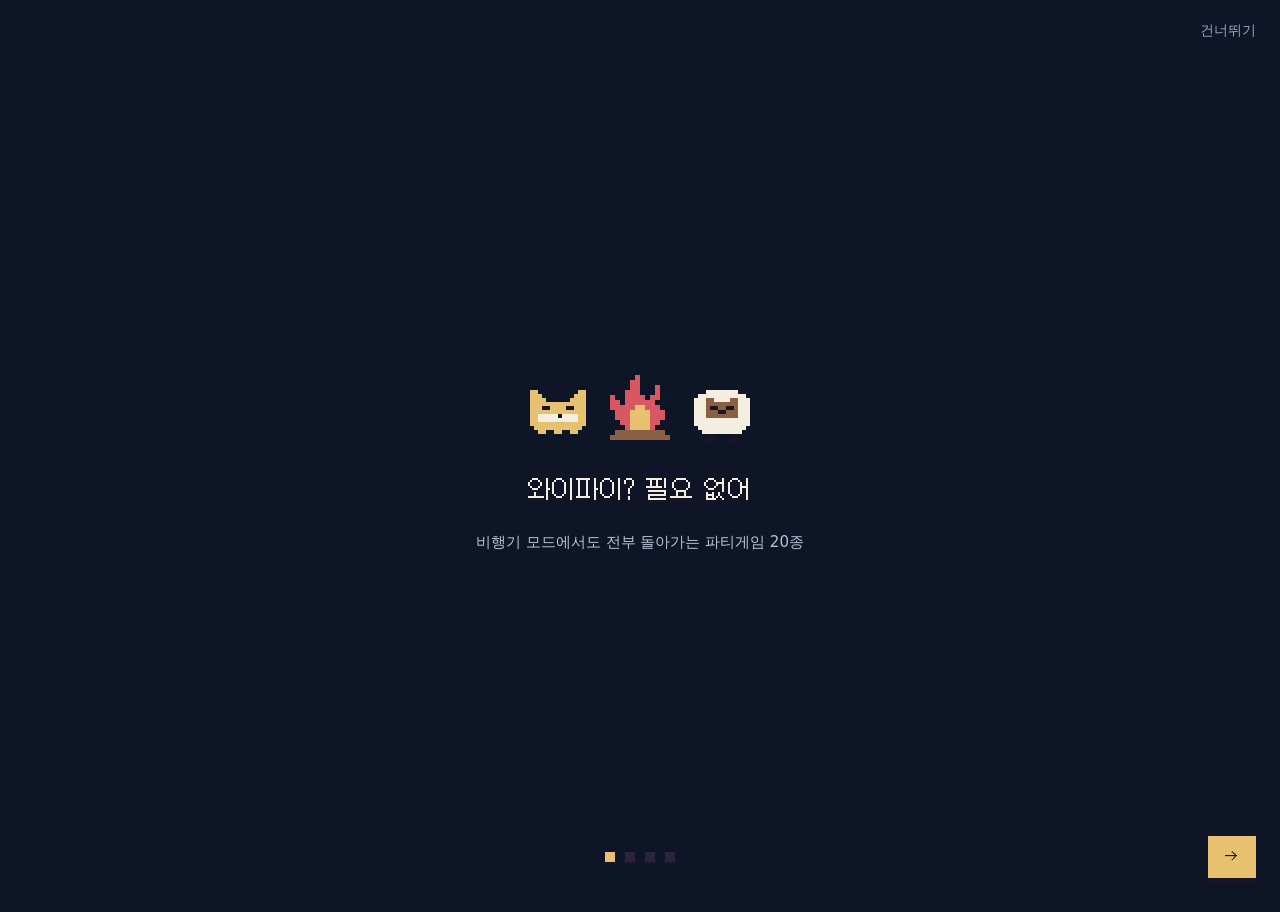
==== index.html @ 65b3dc7d "게임 완전 분리: 23종 마크업·전용CSS·리셋을 각 games/*.js로 이전 → index 213→49KB 병렬 개발 시 게임끼리 index.html 충돌하던 문제 근절. 이제" ====
<!DOCTYPE html>
<html lang="ko">
<head>
<meta charset="UTF-8">
<meta name="viewport" content="width=device-width, initial-scale=1.0, user-scalable=no">
<title>초원의 밤 — 몽골 파티게임</title>
<meta name="description" content="인터넷 없는 밤, 게임은 여기 다 있어. 폰 1대로 즐기는 오프라인 파티게임.">
<meta name="theme-color" content="#0E1526">
<meta property="og:title" content="초원의 밤 — 인터넷 없이 하는 파티게임">
<meta property="og:description" content="폰 1대로 즐기는 몽골 감성 도트 파티게임. 설치하면 비행기 모드에서도 OK">
<meta property="og:locale" content="ko_KR">
<meta property="og:image" content="https://noino0819.github.io/mongol_night/og/og-1200x630.png">
<meta property="og:url" content="https://noino0819.github.io/mongol_night/">
<meta name="twitter:card" content="summary_large_image">
<link rel="manifest" href="manifest.webmanifest">
<link rel="icon" type="image/png" sizes="32x32" href="icons/favicon-32.png">
<link rel="icon" type="image/png" sizes="16x16" href="icons/favicon-16.png">
<link rel="icon" type="image/png" sizes="192x192" href="icons/icon-192.png">
<link rel="apple-touch-icon" href="icons/apple-touch-icon.png">
<meta name="apple-mobile-web-app-capable" content="yes">
<meta name="mobile-web-app-capable" content="yes">
<meta name="apple-mobile-web-app-status-bar-style" content="black-translucent">
<meta name="apple-mobile-web-app-title" content="초원의밤">
<link rel="stylesheet" href="assets/font.css">
<style>
  :root{
    --night:#0E1526;
    --night2:#161F38;
    --card:#1C2743;
    --line:#2B3760;
    --milk:#F4EEE0;
    --dim:#98A3C2;
    --fire:#FFAD52;
    --ember:#FF7A45;
    --steppe:#8FBF9F;
    --danger:#FF6B6B;
  }
  *{margin:0;padding:0;box-sizing:border-box;-webkit-tap-highlight-color:transparent}
  /* 스크롤바 숨김 (스크롤 동작은 유지) */
  *{scrollbar-width:none;-ms-overflow-style:none}
  *::-webkit-scrollbar{display:none;width:0;height:0}
  html,body{height:100%}
  body{
    background:var(--night);
    color:var(--milk);
    font-family:"Apple SD Gothic Neo","Noto Sans KR","Malgun Gothic",system-ui,sans-serif;
    -webkit-user-select:none;user-select:none;
    overscroll-behavior:none;
  }
  .app{max-width:430px;margin:0 auto;min-height:100dvh;display:flex;flex-direction:column;position:relative}

  /* ---------- 밤하늘 헤더 ---------- */
  .sky{
    position:relative;height:190px;overflow:hidden;flex-shrink:0;
    background:linear-gradient(180deg,#0A0F1F 0%,#101A36 55%,#1B2547 100%);
  }
  .sky .star{position:absolute;border-radius:50%;background:var(--milk);animation:twinkle 3s ease-in-out infinite}
  @keyframes twinkle{0%,100%{opacity:.25}50%{opacity:1}}
  @media (prefers-reduced-motion:reduce){.sky .star{animation:none;opacity:.7}}
  .horizon{position:absolute;bottom:0;left:0;width:100%;height:64px}
  .sky-title{
    position:absolute;left:0;right:0;top:44px;text-align:center;z-index:2;
  }
  .sky-title .eyebrow{font-size:11px;letter-spacing:.35em;color:var(--fire);font-weight:700}
  .sky-title h1{font-size:30px;font-weight:800;letter-spacing:-.02em;margin-top:6px;text-shadow:0 2px 14px rgba(0,0,0,.5)}
  .sky-title p{font-size:12px;color:var(--dim);margin-top:6px}

  .screen{display:none;flex-direction:column;flex:1;padding:20px 18px 40px;animation:fadein .25s ease}
  .screen.on{display:flex}
  @keyframes fadein{from{opacity:0;transform:translateY(6px)}to{opacity:1;transform:none}}
  @media (prefers-reduced-motion:reduce){.screen{animation:none}}

  /* ---------- 홈 ---------- */
  .roster-box{background:var(--night2);border:1px solid var(--line);border-radius:16px;padding:14px;margin-bottom:18px}
  .roster-box label{font-size:12px;color:var(--dim);font-weight:700;letter-spacing:.08em}
  .roster-row{display:flex;gap:8px;margin-top:10px}
  .roster-row input{
    flex:1;background:var(--night);border:1px solid var(--line);border-radius:10px;
    color:var(--milk);padding:11px 12px;font-size:15px;outline:none;
  }
  .roster-row input:focus{border-color:var(--fire)}
  .chips{display:flex;flex-wrap:wrap;gap:8px;margin-top:12px}
  .chip{
    background:var(--card);border:1px solid var(--line);border-radius:999px;
    padding:7px 13px;font-size:14px;display:flex;align-items:center;gap:7px;font-weight:600;
  }
  .chip b{color:var(--danger);font-weight:800;font-size:13px}
  .chips .empty{font-size:13px;color:var(--dim);padding:4px 2px}

  .game-list{display:flex;flex-direction:column;gap:12px}
  .game-card{
    display:flex;align-items:center;gap:14px;text-align:left;
    background:var(--card);border:1px solid var(--line);border-radius:18px;
    padding:16px;color:var(--milk);font-family:inherit;cursor:pointer;
    transition:transform .1s ease;
  }
  .game-card:active{transform:scale(.98)}
  .game-card .icon{font-size:28px;width:44px;text-align:center;flex-shrink:0}
  .game-card .txt b{display:block;font-size:17px;font-weight:800}
  .game-card .txt span{display:block;font-size:12.5px;color:var(--dim);margin-top:3px;line-height:1.45}
  .game-card .need{margin-left:auto;font-size:11px;color:var(--fire);white-space:nowrap;font-weight:700}

  /* ---------- 공통 UI ---------- */
  .topbar{display:flex;align-items:center;gap:10px;margin-bottom:16px}
  .back{
    background:var(--night2);border:1px solid var(--line);border-radius:12px;
    color:var(--milk);font-size:15px;padding:9px 14px;font-family:inherit;font-weight:700;cursor:pointer;
  }
  .topbar h2{font-size:19px;font-weight:800}
  .hint{font-size:13px;color:var(--dim);line-height:1.6;margin-bottom:14px}
  .btn{
    display:block;width:100%;border:none;border-radius:14px;padding:16px;
    font-size:16.5px;font-weight:800;font-family:inherit;cursor:pointer;
    background:var(--fire);color:#231303;transition:transform .1s ease;
  }
  .btn:active{transform:scale(.98)}
  .btn.ghost{background:var(--night2);color:var(--milk);border:1px solid var(--line)}
  .btn.mt{margin-top:10px}
  .btn:disabled{opacity:.4}
  .field{margin-bottom:14px}
  .field label{font-size:12px;color:var(--dim);font-weight:700;letter-spacing:.06em;display:block;margin-bottom:8px}
  .seg{display:flex;flex-wrap:wrap;gap:8px}
  .seg button{
    background:var(--night2);border:1px solid var(--line);border-radius:999px;
    color:var(--milk);padding:9px 15px;font-size:14px;font-family:inherit;font-weight:600;cursor:pointer;
  }
  .seg button.sel{background:var(--fire);color:#231303;border-color:var(--fire);font-weight:800}
  /* 폰 하나 / 여러 폰 모드 토글 (net.js snModeBar) */
  .sn-modebar{display:flex;gap:8px;margin-bottom:14px}
  .sn-modebar button{flex:1;padding:10px;border-radius:10px;border:1.5px solid var(--line);background:var(--night2);color:var(--dim);font-family:inherit;font-weight:700;font-size:13.5px;cursor:pointer}
  .sn-modebar button.sel{background:var(--fire);color:#231303;border-color:var(--fire)}
  /* 여러 폰 라이어 — 각자 폰에 뜨는 역할 카드 */
  .liar-role{background:var(--card);border:1.5px solid var(--line);border-radius:14px;padding:24px 18px;font-size:16px;font-weight:700;text-align:center;line-height:1.5}
  .liar-role b{font-size:30px;display:block;margin:8px 0 6px}
  .liar-role small{display:block;font-size:13px;color:var(--dim);font-weight:600}
  .liar-role.liar{border-color:var(--danger);color:var(--danger)}
  .liar-role.liar small{color:var(--danger);opacity:.85}
  .toggle-row{display:flex;justify-content:space-between;align-items:center;background:var(--night2);border:1px solid var(--line);border-radius:12px;padding:13px 14px;margin-bottom:10px}
  .toggle-row span{font-size:15px;font-weight:700}
  .tg{width:52px;height:30px;border-radius:999px;background:var(--line);border:none;position:relative;cursor:pointer;transition:background .15s}
  .tg::after{content:"";position:absolute;top:3px;left:3px;width:24px;height:24px;border-radius:50%;background:var(--milk);transition:left .15s}
  .tg.on{background:var(--steppe)}
  .tg.on::after{left:25px}

  /* ---------- 비밀 확인(홀드) ---------- */
  .pass-stage{flex:1;display:flex;flex-direction:column;justify-content:center;text-align:center;gap:8px}
  .pass-stage .who-label{font-size:13px;color:var(--dim);letter-spacing:.15em;font-weight:700}
  .pass-stage .who{font-size:34px;font-weight:800;margin-bottom:4px}
  .pass-stage .who small{font-size:16px;color:var(--dim);font-weight:600}
  .hold-btn{
    margin:26px auto 0;width:210px;height:210px;border-radius:50%;
    border:2px dashed var(--fire);background:radial-gradient(circle at 50% 40%, #2A2038 0%, var(--night2) 70%);
    color:var(--milk);font-family:inherit;font-size:15px;font-weight:700;cursor:pointer;
    display:flex;flex-direction:column;align-items:center;justify-content:center;gap:8px;padding:20px;
    transition:transform .1s ease;touch-action:none;
  }
  .hold-btn:active{transform:scale(.97)}
  .hold-btn .big{font-size:26px;font-weight:800;line-height:1.3;word-break:keep-all}
  .hold-btn .sub{font-size:12.5px;color:var(--dim);font-weight:600;line-height:1.5}
  .hold-btn.revealed{border-style:solid;background:radial-gradient(circle at 50% 40%, #3A2A18 0%, var(--night2) 75%)}
  .hold-btn.liar{border-color:var(--danger)}
  .hold-btn.liar .big{color:var(--danger)}
  .pass-next{margin-top:28px}

  /* ---------- 결과/토론 ---------- */
  .stage-center{flex:1;display:flex;flex-direction:column;justify-content:center;text-align:center;gap:14px}
  .big-word{font-size:38px;font-weight:800;word-break:keep-all;line-height:1.25}
  .timer{font-size:56px;font-weight:800;font-variant-numeric:tabular-nums;letter-spacing:.02em}
  .timer.low{color:var(--danger)}
  .tag{display:inline-block;background:var(--night2);border:1px solid var(--line);border-radius:999px;padding:6px 14px;font-size:13px;color:var(--dim);font-weight:700;margin:0 auto}
  .reveal-card{background:var(--card);border:1px solid var(--line);border-radius:18px;padding:22px;margin-top:8px}
  .reveal-card .lbl{font-size:12px;color:var(--dim);font-weight:700;letter-spacing:.1em}
  .reveal-card .val{font-size:26px;font-weight:800;margin-top:8px;word-break:keep-all;line-height:1.4}
  .vs-opt.picked{background:var(--fire);color:#231303;border-color:var(--fire)}

  /* ---------- 룰렛 ---------- */
  .roulette-name{font-size:42px;font-weight:800;min-height:60px;word-break:keep-all}
  #scr-roulette .stage-center{position:relative}
  .roulette-name.rhit1{animation:rhit1 .6s ease}
  @keyframes rhit1{0%{transform:scale(.3);opacity:0}55%{transform:scale(1.28)}75%{transform:scale(.9)}100%{transform:scale(1)}}
  .roulette-name.rhit2{animation:rhit2 .55s ease}
  @keyframes rhit2{0%,100%{transform:translateX(0)}12%{transform:translateX(-12px) rotate(-5deg)}28%{transform:translateX(12px) rotate(5deg)}44%{transform:translateX(-9px) rotate(-3deg)}60%{transform:translateX(9px) rotate(3deg)}80%{transform:translateX(-4px)}}
  .roulette-name.rhit3{animation:rhit3 .7s cubic-bezier(.34,1.56,.64,1)}
  @keyframes rhit3{0%{transform:rotate(-8deg) scale(.4);opacity:0}60%{transform:rotate(360deg) scale(1.2)}100%{transform:rotate(360deg) scale(1)}}
  .roulette-name.rhit4{animation:rhit4 .6s ease}
  @keyframes rhit4{0%{transform:translateY(-46px);opacity:0}55%{transform:translateY(10px)}72%{transform:translateY(-5px)}100%{transform:translateY(0)}}
  @keyframes rouConf{0%{transform:translate(0,0) scale(.4) rotate(0);opacity:0}18%{opacity:1}100%{transform:translate(var(--dx),-150px) scale(1.15) rotate(var(--rot));opacity:0}}
  .pen-actions .btn{flex:1}
  .fzone.turn{border-color:var(--fire)}
  .fzone.dead{opacity:.35;pointer-events:none}
  .fzone .fzcard.none{
    min-width:72px;min-height:56px;display:flex;align-items:center;justify-content:center;
    border:1px dashed var(--line);color:var(--dim);font-size:11px;
  }
  .fzone .fzcard.pop{animation:fzpop .18s steps(2)}
  @keyframes fzpop{0%{transform:scale(1.3)}100%{transform:scale(1)}}
  .fzone.turn .fzflip{background:#3A3324;color:var(--fire);border-color:var(--fire);animation:fzpulse 1s steps(2) infinite}
  .fzone.turn .fzflip::after{content:" 탭!"}
  @keyframes fzpulse{0%,100%{transform:scale(1)}50%{transform:scale(1.12)}}
  .fzone.br{bottom:10px;right:10px}
  .omok-btns .btn{flex:1}
  @keyframes flashok{0%{background:#1E4633}100%{background:var(--night2)}}
  @keyframes flashpass{0%{background:#3A3324}100%{background:var(--night2)}}
  @supports (width:100dvh){
    #fh-game.fh-land{width:100dvh;height:100dvw;transform:rotate(90deg) translateY(-100dvw)}
  }

  /* ---------- 몽골 대장정 ---------- */
  .life-banner{display:flex;align-items:center;gap:10px;background:var(--card);border:1px solid var(--line);border-radius:14px;padding:12px 14px;margin-bottom:10px}
  .life-banner .tok{width:18px;height:18px;border-radius:50%;flex-shrink:0;border:2px solid rgba(255,255,255,.5)}
  .life-banner b{font-size:16px}
  .life-banner span{margin-left:auto;font-size:13px;color:var(--dim);font-weight:700}
  .life-board{display:grid;grid-template-columns:repeat(6,1fr);gap:5px;margin-bottom:10px}
  .ltile{
    aspect-ratio:1;border-radius:9px;position:relative;
    display:flex;align-items:center;justify-content:center;font-size:15px;
    background:var(--night2);border:1px solid var(--line);
  }
  .ltile.t-lucky{background:#1C3A2C;border-color:#2E5C45}
  .ltile.t-bad{background:#3C1F2A;border-color:#5E3040}
  .ltile.t-salary{background:#3A3018;border-color:#5E4E24}
  .ltile.t-start,.ltile.t-end{background:#243050;border-color:#3A4C7E;font-size:11px;font-weight:800}
  .life-sheep{display:flex;flex-wrap:wrap;gap:6px;margin-bottom:10px}
  .life-sheep .sp{display:flex;align-items:center;gap:6px;background:var(--night2);border:1px solid var(--line);border-radius:999px;padding:5px 11px;font-size:13px;font-weight:700}
  .life-sheep .sp i{width:10px;height:10px;border-radius:50%}
  .life-sheep .sp.done{opacity:.55}
  .spin-num{font-size:44px;font-weight:800;text-align:center;min-height:56px;color:var(--fire)}
  .life-modal{
    position:fixed;inset:0;background:rgba(8,12,24,.78);z-index:50;
    display:flex;align-items:center;justify-content:center;padding:26px;
  }
  .life-modal .inner{background:var(--card);border:1px solid var(--line);border-radius:20px;padding:24px;max-width:340px;width:100%;text-align:center}
  .life-modal .em{font-size:44px}
  .life-modal .tt{font-size:20px;font-weight:800;margin:12px 0 8px;word-break:keep-all;line-height:1.4}
  .life-modal .ds{font-size:14px;color:var(--dim);line-height:1.6;word-break:keep-all}
  .life-modal .row{display:flex;gap:10px;margin-top:18px}
  .life-modal .row .btn{flex:1}
  .dr-prompt .lb{font-size:12px;color:var(--dim);font-weight:700}
  #draw-canvas,#cm-canvas{display:block;width:100%;background:#F7F2E6;border-radius:14px;touch-action:none} /* touch-action:none 없으면 모바일이 터치를 스크롤로 뺏어 pointercancel → 획 끊김 */
  .dr-tools{display:flex;gap:6px;margin-top:10px;align-items:center;flex-wrap:wrap}
  .dr-color{width:34px;height:34px;border-radius:50%;border:3px solid transparent;cursor:pointer;flex-shrink:0}
  .dr-color.sel{border-color:var(--fire)}
  .dr-color.pick{padding:0}
  .dr-color.pick::-webkit-color-swatch-wrapper{padding:0}
  .dr-color.pick::-webkit-color-swatch{border:none;border-radius:50%}
  .dr-color.pick::-moz-color-swatch{border:none;border-radius:50%}
  .dr-tool{background:var(--night2);border:1px solid var(--line);border-radius:10px;color:var(--milk);padding:8px 12px;font-size:13px;font-weight:700;font-family:inherit;cursor:pointer}
  .dr-tool.sel{background:var(--fire);color:#231303;border-color:var(--fire)}
  .dr-timer{margin-left:auto;font-size:14px;font-weight:800;color:var(--dim);font-variant-numeric:tabular-nums}
  .dr-input{width:100%;background:var(--night2);border:1px solid var(--line);border-radius:12px;color:var(--milk);padding:14px;font-size:16px;font-family:inherit;outline:none;margin-bottom:10px}
  .dr-input:focus{border-color:var(--fire)}
  .dr-item .tx{font-size:19px;font-weight:800;word-break:keep-all}
  .cm-score-strip .sp{background:var(--night2);border:1px solid var(--line);border-radius:999px;padding:5px 11px;font-size:13px;font-weight:700}
  .cm-score-strip .sp.now{border-color:var(--fire);color:var(--fire)}
  .cm-topline .dr-timer{margin-left:0}
  .cm-actions .btn{flex:1;padding:13px;font-size:15px}
  .name-grid{display:grid;grid-template-columns:1fr 1fr;gap:10px;margin-top:14px}
  .name-grid button{
    background:var(--card);border:1px solid var(--line);border-radius:14px;color:var(--milk);
    padding:18px 10px;font-size:17px;font-weight:800;font-family:inherit;cursor:pointer;word-break:keep-all;
  }
  .name-grid button:active{background:var(--fire);color:#231303}

  /* ---------- 몽골 대장정 2.0 ---------- */
  .mb-strip{display:flex;flex-wrap:wrap;gap:6px;margin-bottom:8px}
  .mb-strip .sp{background:var(--night2);border:1px solid var(--line);border-radius:999px;padding:4px 10px;font-size:12px;font-weight:700;display:flex;align-items:center;gap:5px}
  .mb-strip .sp i{width:9px;height:9px;border-radius:50%;display:inline-block}
  .mb-strip .sp.now{border-color:var(--fire);color:var(--fire)}
  .mb-strip .sp.dead{opacity:.4;text-decoration:line-through}
  .mb-tile .em{font-size:11px;line-height:1.1}
  .mb-center .dice{font-size:23px;font-weight:900;letter-spacing:2px;min-height:29px;color:var(--fire)}
  .mb-center .info{font-size:10px;color:var(--dim)}
  @keyframes mbHopA{0%{transform:translateY(0) scale(1)}55%{transform:translateY(-5px) scale(1.7)}100%{transform:translateY(0) scale(1)}}
  @keyframes mbBuilt{0%{transform:scale(1)}30%{transform:scale(1.22);box-shadow:0 0 10px var(--fire)}100%{transform:scale(1)}}
  .mb-center .dice.mb-rolling{animation:mbTumble .16s linear infinite}
  @keyframes mbTumble{0%{transform:rotate(-14deg) scale(.9)}50%{transform:rotate(14deg) scale(1.12)}100%{transform:rotate(-14deg) scale(.9)}}
  .life-modal .inner{animation:mbPop .22s cubic-bezier(.2,1.3,.4,1)}
  @keyframes mbPop{0%{transform:scale(.82);opacity:0}100%{transform:scale(1);opacity:1}}
  .life-modal .em{animation:mbEmPop .42s ease}
  @keyframes mbEmPop{0%{transform:scale(.4) rotate(-12deg)}60%{transform:scale(1.25) rotate(6deg)}100%{transform:scale(1) rotate(0)}}
  .mb-teamcard{background:var(--night2);border:1px solid var(--line);border-radius:12px;padding:9px 12px;margin-bottom:7px;font-size:13.5px}
  .mb-teamcard b{display:flex;align-items:center;gap:6px;margin-bottom:3px}
  .mb-teamcard b i{width:10px;height:10px;border-radius:50%;display:inline-block}
  .mb-teamcard span{color:var(--dim);font-size:12.5px}
  .lv-slot{background:var(--night2);border:1px solid var(--line);border-radius:10px;padding:8px 4px 6px;display:flex;flex-direction:column;align-items:center;gap:4px;min-height:88px}
  .lv-slot .face{font-size:12px;color:var(--dim);font-weight:700}
  .lv-slot .prize{font-size:18px;font-weight:900;color:var(--fire)}
  .lv-slot .dots{display:flex;flex-wrap:wrap;gap:2px;justify-content:center;max-width:100%}
  .lv-slot .dots i{width:7px;height:7px;border-radius:2px;display:inline-block}
  .lv-faces{display:grid;grid-template-columns:repeat(4,1fr);gap:8px;margin-top:12px}
  .lv-faces button{position:relative;background:var(--card);border:1px solid var(--line);border-radius:10px;color:var(--milk);font-size:24px;font-weight:900;padding:12px 0 8px;font-family:inherit}
  .lv-faces button:disabled{opacity:.28}
  .lv-faces button:active:not(:disabled){border-color:var(--fire);color:var(--fire)}
  .lv-faces button .cnt{position:absolute;top:-7px;right:-4px;background:var(--fire);color:#231303;border-radius:999px;font-size:11px;font-weight:800;padding:1px 6px}
  .lv-faces button .fl{font-size:11px;color:var(--dim);font-weight:700;margin-top:2px}
  .lv-tray{display:flex;flex-wrap:wrap;gap:6px;justify-content:center;align-items:center;min-height:46px;margin:8px 0 2px}
  .lv-die{font-size:34px;line-height:1;filter:drop-shadow(0 2px 0 rgba(0,0,0,.45))}
  .lv-die.tumbling{animation:lvTumble .14s linear infinite}
  .lv-die.land{animation:lvLand .34s cubic-bezier(.2,1.7,.4,1)}
  .lv-die.gone{opacity:.28;animation:lvBurn .45s forwards}
  @keyframes lvTumble{0%{transform:rotate(-16deg) scale(.82)}50%{transform:rotate(16deg) scale(1.12)}100%{transform:rotate(-16deg) scale(.82)}}
  @keyframes lvLand{0%{transform:scale(1.55)}60%{transform:scale(.84)}100%{transform:scale(1)}}
  @keyframes lvBurn{0%{opacity:1;transform:scale(1)}40%{transform:translateY(-4px) scale(1.15)}100%{opacity:.28;transform:translateY(-14px) scale(.6) rotate(18deg)}}
  .bz-zone .sc{font-size:13px;color:var(--dim);font-weight:700}
  .bz-zone.live{border-color:var(--fire);animation:bzPulse 1s steps(2) infinite}
  .bz-zone.win{border-color:var(--fire);color:var(--fire);animation:none}
  .bz-zone.lock{opacity:.32;animation:none}
  .bz-row.top .bz-zone{transform:rotate(180deg)}
  @keyframes bzPulse{0%,100%{border-color:var(--fire)}50%{border-color:var(--line)}}
  .bz-q.flip,.bz-mid.flip{transform:rotate(180deg)}

  /* ---------- 우리말 겨루기 ---------- */
  .um-hud{display:flex;align-items:center;justify-content:space-between;gap:8px;margin-bottom:8px}
  .um-hud .who{font-size:20px;margin:0}
  .um-score{font-size:15px;font-weight:800;color:var(--fire)}
  .um-timebar{height:8px;background:var(--night2);border:1px solid var(--line);border-radius:999px;overflow:hidden;margin-bottom:14px}
  .um-timebar i{display:block;height:100%;background:var(--steppe);transition:width .2s linear}
  .um-timebar.hot i{background:var(--danger)}
  .um-qcard{background:var(--card);border:1px solid var(--line);border-radius:14px;padding:20px 14px;text-align:center;min-height:130px;display:flex;flex-direction:column;justify-content:center;gap:8px}
  .um-qcard .tp{font-size:11px;color:var(--dim);font-weight:800;letter-spacing:.12em}
  .um-qcard .qq{font-size:21px;font-weight:800;line-height:1.5;word-break:keep-all}
  .um-choices{display:grid;grid-template-columns:1fr 1fr;gap:10px;margin-top:14px}
  .um-choices button{background:var(--night2);border:2px solid var(--line);border-radius:14px;color:var(--milk);font-family:inherit;font-size:18px;font-weight:800;padding:22px 8px;word-break:keep-all;line-height:1.4;touch-action:manipulation}
  .um-choices button:active{border-color:var(--fire)} /* 4지선다: 2줄이라 살짝 낮게 */
  .um-choices button.ok{border-color:var(--steppe);color:var(--steppe)}
  .um-choices button.no{border-color:var(--danger);color:var(--danger)}
  .um-flash{text-align:center;font-size:15px;font-weight:800;min-height:1.6em;margin-top:10px}
  .um-flash.ok{color:var(--steppe)}
  .um-flash.no{color:var(--danger)}

  .footer-note{text-align:center;font-size:11px;color:#5A6486;margin-top:auto;padding-top:30px;line-height:1.7}

  /* ================================================================
     v2 도트 디자인 시스템 오버라이드 (스케일업기획서 2장)
     — 기존 규칙은 건드리지 않고 뒤에서 덮어쓴다
     ================================================================ */
  :root{
    --px-black:#1A1423; --px-navy:#2A2440; --px-sand:#E8C170; --px-grass:#5FA052;
    --px-sky:#6FB8D6;   --px-red:#D95763;  --px-white:#F4EEE0; --px-brown:#8A6044;
    --font-px:"Galmuri11","Apple SD Gothic Neo","Noto Sans KR","Malgun Gothic",system-ui,sans-serif;
  }
  img,canvas{image-rendering:pixelated}

  /* --- 픽셀 타이포: 제목·버튼·숫자만 (긴 본문은 시스템 폰트 유지) --- */
  .sky-title h1,.sky-title .eyebrow,.topbar h2,.btn,.back,
  .timer,.spin-num,.big-word,.who,.fh-word,.fh-top,.roulette-name,
  .mb-center .dice,.tag,.game-card .txt b,.reveal-card .lbl,
  .dr-timer,.ftimer,#in-view-card{font-family:var(--font-px)}

  /* --- 각 깎기: 도트 세계에 곡선은 없다 --- */
  .roster-box,.roster-row input,.chip,.game-card,.back,.btn,.seg button,
  .toggle-row,.stepper button,.reveal-card,.vs-opt,.fzone,.fzcard,.fzflip,
  .life-modal .inner,.ltile,.mb-tile,.mb-center,.mb-teamcard,.mb-strip .sp,
  .cm-score-strip .sp,.name-grid button,.dr-prompt,.dr-input,.dr-tool,
  .dr-item,.dr-item img,.dr-guess-img,.fh-stage,.fh-list,.life-banner,
  .life-sheep .sp,#omok-canvas,#draw-canvas,#cm-canvas,.hold-btn{border-radius:0}

  /* --- 픽셀 버튼: 계단 그림자, 누르면 가라앉음 --- */
  .btn{
    box-shadow:0 4px 0 rgba(0,0,0,.55), inset 0 2px 0 rgba(255,255,255,.22);
    transition:transform .06s steps(2), box-shadow .06s steps(2);
  }
  .btn:active{transform:translateY(4px);box-shadow:0 0 0 rgba(0,0,0,.55), inset 0 2px 0 rgba(255,255,255,.22)}
  .btn.ghost{box-shadow:0 4px 0 rgba(0,0,0,.45), inset 0 2px 0 rgba(255,255,255,.06)}
  .btn.ghost:active{box-shadow:0 0 0 rgba(0,0,0,.45), inset 0 2px 0 rgba(255,255,255,.06)}
  .game-card{transition:transform .06s steps(2);box-shadow:0 3px 0 rgba(0,0,0,.4)}
  .game-card:active{transform:translateY(3px);box-shadow:none}
  .name-grid button,.seg button,.back,.stepper button{box-shadow:0 2px 0 rgba(0,0,0,.4)}
  .name-grid button:active,.seg button:active,.back:active,.stepper button:active{transform:translateY(2px);box-shadow:none}

  /* --- RPG 대화창: 두꺼운 이중 프레임 --- */
  .life-modal .inner,.reveal-card{
    border:2px solid var(--line);
    box-shadow:0 0 0 2px var(--night), 0 0 0 4px var(--line), 0 6px 0 rgba(0,0,0,.5);
  }

  /* --- 토글도 사각으로 --- */
  .tg{border-radius:0}
  .tg::after{border-radius:0}

  /* --- 별하늘 배경: 전 화면 뒤에 깔리는 사각 픽셀 별 --- */
  .skybg{position:absolute;inset:0;pointer-events:none;z-index:0;overflow:hidden}
  .skybg .star{position:absolute;background:var(--milk);border-radius:0;animation:twinkle 3s steps(2) infinite}
  .screen{position:relative;z-index:1}
  @keyframes twinkle{0%,100%{opacity:.15}50%{opacity:1}}
  @media (prefers-reduced-motion:reduce){.skybg .star{animation:none;opacity:.7}}

  /* --- 홈 IA --- */
  .home-empty{display:flex;flex-direction:column;align-items:center;gap:12px;background:#1A2138;padding:24px;box-shadow:0 4px 0 #10162A;margin:6px 0}
  .home-empty .tx{font-size:15px;color:#B9C1D6}
  .home-sec{display:flex;flex-direction:column;gap:8px;margin-top:12px}
  .sec-label{font-size:14px;color:var(--dim)}
  #home-filter{margin-top:8px}
  .fav-row{display:flex;gap:8px;overflow-x:auto;padding-bottom:4px}
  .fav-card{
    display:flex;align-items:center;gap:8px;background:var(--px-navy);box-shadow:0 4px 0 var(--px-black);
    padding:8px 12px;cursor:pointer;flex:none;user-select:none;-webkit-user-select:none;
    border:0;color:var(--milk);font-family:var(--font-px);font-size:14px;
  }
  .fav-card:active{transform:translateY(4px);box-shadow:none}
  #home-cats{display:flex;flex-direction:column;gap:10px;margin-top:14px}
  .cat-block{display:flex;flex-direction:column;gap:8px}
  .cat-head{
    display:flex;align-items:center;gap:10px;background:#1A2138;box-shadow:0 4px 0 #10162A;
    padding:8px 12px;cursor:pointer;user-select:none;-webkit-user-select:none;
    border:0;color:var(--milk);font-family:inherit;width:100%;text-align:left;
  }
  .cat-head:active{transform:translateY(2px)}
  .cat-head .nm{font-family:var(--font-px);font-size:16px;flex:1}
  .cat-head .cnt{font-size:12px;background:var(--night);color:var(--dim);padding:4px 8px;white-space:nowrap}
  .cat-head .arw{font-size:13px;color:var(--dim)}
  .cat-games{display:flex;flex-direction:column;gap:8px;padding-left:6px}
  .g-card{
    display:flex;align-items:center;gap:12px;background:var(--px-navy);box-shadow:0 4px 0 var(--px-black);
    padding:10px 12px;cursor:pointer;user-select:none;-webkit-user-select:none;
    border:0;color:var(--milk);font-family:inherit;text-align:left;width:100%;
  }
  .g-card:active{transform:translateY(4px);box-shadow:none}
  .g-card .info{flex:1;min-width:0}
  .g-card .nm{font-family:var(--font-px);font-size:16px}
  .g-card .nm .st{color:var(--px-sand)}
  .g-card .ds{font-size:13px;color:var(--dim);margin-top:4px}
  .g-card .meta{display:flex;flex-direction:column;gap:4px;align-items:flex-end;flex:none}
  .g-card .meta i{font-style:normal;font-size:12px;background:var(--night);color:#B9C1D6;padding:3px 6px;white-space:nowrap}
  .g-card.soon{opacity:.55}

  /* --- 코치마크 (1회성 툴팁, 화면당 1개) --- */
  .coach{
    position:fixed;left:20px;right:20px;bottom:24px;z-index:80;
    background:var(--px-sand);color:var(--px-black);box-shadow:0 4px 0 var(--px-black);
    padding:14px;display:flex;align-items:center;gap:12px;animation:fadein .2s steps(4);
    max-width:390px;margin:0 auto;
  }
  .coach .tx{font-size:14px;line-height:1.6;flex:1;font-weight:700;word-break:keep-all}
  .coach button{
    background:var(--px-black);color:var(--milk);border:0;font-family:inherit;font-size:14px;
    padding:8px 12px;box-shadow:0 3px 0 #000;cursor:pointer;flex:none;
  }

  /* --- 홈 로고행 --- */
  .home-logo{display:flex;align-items:center;gap:12px;cursor:pointer;user-select:none;-webkit-user-select:none;margin-bottom:6px}
  .home-logo .t{font-family:var(--font-px);font-size:26px;font-weight:700;letter-spacing:3px;text-shadow:0 3px 0 var(--px-black)}
  .home-logo .s{font-size:13px;color:var(--dim);margin-top:6px}
  px-sprite{display:block;flex:none}

  /* --- 화면 전환: 4단계 계단 페이드 --- */
  @keyframes fadein{from{opacity:0;transform:translateY(6px)}to{opacity:1;transform:none}}
  .screen{animation:fadein .2s steps(4)}
  @media (prefers-reduced-motion:reduce){.screen{animation:none}}

  /* --- PWA 상태줄 (홈 상단) --- */
  .pwa-row{display:flex;gap:8px;align-items:center;margin-bottom:12px;flex-wrap:wrap}
  .pwa-badge{
    font-family:var(--font-px);font-size:12px;font-weight:700;color:var(--dim);
    background:var(--night2);border:1px solid var(--line);padding:7px 11px;
    transition:opacity .6s;
  }
  .pwa-badge.ok{color:var(--steppe);border-color:var(--steppe)}
  .pwa-badge.bye{opacity:0}
  .pwa-badge.err{color:var(--danger);border-color:var(--danger)}
  .pwa-install{
    font-family:var(--font-px);font-size:12px;font-weight:800;cursor:pointer;
    background:var(--fire);color:#231303;border:none;padding:7px 12px;
    box-shadow:0 2px 0 rgba(0,0,0,.4);
  }
  .pwa-install:active{transform:translateY(2px);box-shadow:none}
  .pwa-install.navy{background:var(--px-navy);color:var(--milk)}
  .ks-sm{width:auto;font-size:14px;padding:10px 14px}

  /* --- 스플래시 --- */
  .splash{
    position:fixed;inset:0;z-index:200;background:var(--night);
    display:flex;flex-direction:column;align-items:center;justify-content:center;gap:20px;
  }
  .splash.hide{opacity:0;transition:opacity .2s steps(4);pointer-events:none}
  .splash .tt{font-family:var(--font-px);font-size:34px;letter-spacing:4px;text-shadow:0 4px 0 var(--px-black);white-space:nowrap}
  .splash .sub{font-size:14px;color:var(--dim)}
  .splash .bar{width:180px;height:12px;background:var(--px-black);box-shadow:0 0 0 2px var(--px-navy);margin-top:24px}
  .splash .bar i{display:block;height:100%;background:var(--px-sand);animation:sn-prog 1.1s steps(8) forwards}
  @keyframes sn-prog{from{width:8%}to{width:100%}}

  /* --- 온보딩 --- */
  .onboard{position:fixed;inset:0;z-index:190;background:var(--night);display:flex;flex-direction:column;animation:fadein .2s steps(4)}
  .onboard .skip-row{display:flex;justify-content:flex-end;padding:16px 18px}
  .onboard .skip-row button{background:none;border:0;color:var(--dim);font-family:inherit;font-size:14px;cursor:pointer;padding:6px}
  .onboard .body{flex:1;display:flex;flex-direction:column;align-items:center;justify-content:center;gap:22px;padding:0 28px;text-align:center}
  .onboard .scene{display:flex;align-items:flex-end;gap:10px;min-height:130px}
  .onboard .tt{font-family:var(--font-px);font-size:24px;line-height:1.5;text-shadow:0 3px 0 var(--px-black);word-break:keep-all}
  .onboard .sub{font-size:15px;line-height:1.7;color:#B9C1D6;word-break:keep-all}
  .onboard .cta{display:flex;flex-direction:column;gap:14px;width:100%;margin-top:6px}
  .onboard .nav{display:flex;align-items:center;justify-content:space-between;padding:22px 24px}
  .onboard .nav button{
    font-family:var(--font-px);background:var(--px-navy);color:var(--milk);border:0;font-size:16px;
    padding:10px 16px;box-shadow:0 4px 0 var(--px-black);cursor:pointer;
  }
  .onboard .nav button.next{background:var(--px-sand);color:var(--px-black)}
  .onboard .nav button:active{transform:translateY(4px);box-shadow:none}
  .onboard .dots{display:flex;gap:10px}
  .onboard .dots i{width:10px;height:10px;background:var(--px-navy);box-shadow:0 2px 0 var(--px-black)}
  .onboard .dots i.on{background:var(--px-sand)}
  .ob-btn{
    display:block;width:100%;border:0;font-family:inherit;font-size:17px;padding:16px;cursor:pointer;
    background:var(--px-sand);color:var(--px-black);box-shadow:0 4px 0 var(--px-black);font-weight:800;
  }
  .ob-btn.ghost2{background:var(--px-navy);color:var(--milk);font-size:16px;padding:14px}
  .ob-btn:active{transform:translateY(4px);box-shadow:none}

  /* --- 공통 연출: 스켈레톤 · 카운트다운 · 승리 --- */
  @keyframes sn-skel{0%,49%{background:#232B44}50%,100%{background:#1A2138}}
  .px-skel{height:48px;animation:sn-skel .5s steps(1) infinite}
  .cd-ov{position:fixed;inset:0;z-index:150;background:rgba(6,8,15,.9);display:flex;align-items:center;justify-content:center}
  .cd-box{
    width:190px;height:190px;background:var(--px-black);display:flex;align-items:center;justify-content:center;
    box-shadow:0 0 0 4px var(--px-sand), 0 8px 0 4px #06080F;
  }
  .cd-box.pop{animation:sn-pop .3s steps(2)}
  .cd-box b{font-family:var(--font-px);font-size:110px;line-height:1;color:var(--milk);text-shadow:0 8px 0 var(--px-red);font-weight:400}
  @keyframes sn-pop{from{transform:scale(1.9)}to{transform:scale(1)}}
  .pc-ov{
    position:fixed;inset:0;z-index:160;background:var(--night);
    display:flex;flex-direction:column;align-items:center;justify-content:center;gap:12px;text-align:center;padding:24px;
  }
  .pc-ov .pc-emoji{font-size:56px}
  .pc-ov .pc-label{font-size:13px;color:var(--dim);letter-spacing:.15em;font-weight:700}
  .pc-ov .pc-name{font-size:34px;font-weight:800;word-break:keep-all}
  .pc-ov .pc-num{font-family:var(--font-px);font-size:72px;line-height:1;color:var(--milk);text-shadow:0 6px 0 var(--px-red)}
  .pc-ov .pc-tap{font-size:30px;text-shadow:0 4px 0 var(--px-red);animation:sn-tap 1.1s ease-in-out infinite}
  @keyframes sn-tap{0%,100%{opacity:1}50%{opacity:.5}}
  .pc-ov .pc-hint{font-size:12.5px;color:var(--dim);font-weight:600}
  .victory-ov{
    position:fixed;inset:0;z-index:150;background:rgba(6,8,15,.85);overflow:hidden;cursor:pointer;
    display:flex;flex-direction:column;align-items:center;justify-content:center;gap:24px;
  }
  .victory-ov .jump{animation:sn-jump .7s steps(2) infinite}
  @keyframes sn-jump{0%,45%{transform:translateY(0)}50%,95%{transform:translateY(-16px)}100%{transform:translateY(0)}}
  .victory-ov .vt{font-family:var(--font-px);font-size:36px;color:var(--px-sand);text-shadow:0 4px 0 var(--px-black)}
  .victory-ov .vs{font-size:14px;color:var(--dim)}
  .victory-ov .cf{position:absolute;top:-20px;width:8px;height:8px;animation:sn-fall linear infinite}
  @keyframes sn-fall{from{transform:translateY(-40px) rotate(0)}to{transform:translateY(110vh) rotate(180deg)}}
  @media (prefers-reduced-motion:reduce){
    .cd-box.pop,.victory-ov .jump,.victory-ov .cf,.px-skel,.px-toast,.px-toast.bye{animation:none}
  }

  /* --- RPG 에러 대화창 --- */
  .rpg-err{
    display:flex;gap:12px;background:var(--px-black);padding:14px;margin:8px;
    box-shadow:0 0 0 2px var(--px-sand), 0 0 0 6px var(--px-black), 0 0 0 8px var(--px-navy);
  }
  .rpg-err .who-nm{font-size:14px;color:var(--px-sky)}
  .rpg-err .msg{font-size:14px;line-height:1.7;margin-top:6px}

  /* --- 토스트 (업데이트 안내 + alert 대체) --- */
  .px-toast{
    position:fixed;left:50%;bottom:calc(22px + env(safe-area-inset-bottom, 0px));transform:translateX(-50%);z-index:210;
    width:max-content;max-width:min(92vw,420px);
    font-family:var(--font-px);font-size:13px;font-weight:700;color:var(--milk);
    background:var(--card);border:2px solid var(--line);padding:11px 14px;
    box-shadow:0 0 0 2px var(--night), 0 4px 0 rgba(0,0,0,.5);
    display:flex;gap:10px;align-items:center;
    animation:toast-in .18s steps(3) both;
  }
  .px-toast span{
    flex:1;text-align:center;line-height:1.6;
    white-space:pre-line;word-break:keep-all;overflow-wrap:anywhere;
  }
  .px-toast.warn{border-color:var(--fire)}
  @keyframes toast-in{from{transform:translate(-50%,14px);opacity:0}to{transform:translate(-50%,0);opacity:1}}
  .px-toast.bye{animation:toast-out .18s steps(3) both}
  @keyframes toast-out{from{transform:translate(-50%,0);opacity:1}to{transform:translate(-50%,14px);opacity:0}}
  .px-toast button{
    font-family:var(--font-px);font-weight:800;background:var(--fire);color:#231303;
    border:none;padding:6px 10px;cursor:pointer;font-size:12px;
  }
.ta-party .pn{background:var(--card);border:1px solid var(--line);border-radius:999px;padding:6px 12px;font-size:13px;font-weight:700}
.ta-party .empty{color:var(--dim);font-size:13px}
.ta-hud{display:flex;gap:6px;flex-wrap:wrap;margin-bottom:10px}
.ta-hud .st{background:var(--night2);border:1px solid var(--line);border-radius:8px;padding:5px 10px;font-size:13px;color:var(--dim)}
.ta-hud .st b{color:var(--milk);margin-left:2px}
.ta-box{display:flex;gap:12px;align-items:flex-start;background:var(--card);border:2px solid var(--line);border-radius:12px;padding:14px;min-height:110px}
.ta-port{flex:0 0 auto;padding-top:2px}
.ta-body{flex:1;min-width:0}
.ta-nm{font-size:13px;font-weight:800;color:var(--fire);margin-bottom:6px}
.ta-text{font-size:16px;line-height:1.65;word-break:keep-all;white-space:pre-line}
#ta-choices .btn{text-align:left;display:flex;align-items:center;gap:8px}
#ta-choices .btn .lb{flex:1;min-width:0}
#ta-choices .btn .ck{flex:0 0 auto;font-size:12px;font-weight:800;background:var(--night2);border:1px solid var(--line);border-radius:6px;padding:3px 7px;color:var(--fire)}
.ta-roll-rs.ok{color:var(--steppe)}
.ta-roll-rs.no{color:var(--danger)}
#bomb-fill.hot{background:var(--ember)}
@keyframes bombShake{0%,100%{transform:translate(0,0) rotate(0deg) scale(1.12)}25%{transform:translate(-4px,2px) rotate(-5deg) scale(1.12)}50%{transform:translate(4px,-2px) rotate(4deg) scale(1.18)}75%{transform:translate(-3px,-3px) rotate(-3deg) scale(1.12)}}
.nb-box.on{border-color:var(--fire);color:var(--fire)}
.nb-logcol.now{border-color:var(--fire)}
.nb-logrow .n{color:var(--dim);font-size:11px;min-width:14px}
.nb-reveal-row .dim{color:var(--dim);font-size:12px}
  /* ---------- 폰 연결(mp) ---------- */
  #mp-qr{display:block;margin:4px auto;width:min(78vw,300px);height:auto;image-rendering:pixelated;border-radius:6px}
  /* dual: 호스트가 초대 QR + 답장 스캔 카메라를 한 화면에 — 둘 다 스크롤 없이 보이게 축소 */
  #mp-flow.dual #mp-qr,#mp-flow.dual .mp-cam{width:min(56vw,220px)}
  .mp-cam{position:relative;width:min(78vw,300px);aspect-ratio:1;margin:4px auto;border-radius:10px;overflow:hidden;border:2px solid var(--line);background:var(--night2)}
  .mp-cam video{width:100%;height:100%;object-fit:cover}
  .mp-cam-frame{position:absolute;inset:12%;border:2px dashed var(--fire);border-radius:8px;pointer-events:none}
  .mp-input{width:100%;background:var(--night2);border:1.5px solid var(--line);border-radius:10px;color:var(--milk);padding:12px;font-size:16px;font-family:inherit}
  .mp-warn{background:var(--card);border:1.5px solid var(--ember);border-radius:12px;padding:14px;font-size:13.5px;line-height:1.55;color:var(--milk);margin-bottom:12px}
  .mp-peer{display:flex;align-items:center;gap:10px;background:var(--card);border:1px solid var(--line);border-radius:10px;padding:12px 14px;margin-bottom:8px;font-weight:700}
  .mp-peer .dot{width:10px;height:10px;border-radius:2px;background:var(--steppe);flex-shrink:0}
  .mp-peer.off .dot{background:var(--danger)}
  .mp-peer .rtt{margin-left:auto;font-size:12px;color:var(--dim);font-weight:400}
  .mp-avatars{display:flex;flex-wrap:wrap;gap:8px;padding:6px 2px;margin-top:2px}
  .mp-avatars button{flex:0 0 auto;background:var(--night2);border:2px solid var(--line);border-radius:10px;padding:5px;line-height:0;cursor:pointer}
  .mp-avatars button.on{border-color:var(--fire);background:var(--card)}
  .mp-peer .av{flex-shrink:0;line-height:0}
  .mp-peer.off .av{opacity:.45}
  .mp-roster{display:flex;flex-wrap:wrap;gap:8px}
  .mp-chip{display:flex;align-items:center;gap:6px;background:var(--night2);border:1px solid var(--line);border-radius:20px;padding:4px 12px 4px 6px;font-size:13px;font-weight:700;color:var(--milk)}
  .mp-chip .av{line-height:0}
  .mp-emo{display:flex;flex-wrap:wrap;gap:8px;padding:6px 2px}
  .mp-emo button{flex:0 0 auto;background:var(--night2);border:2px solid var(--line);border-radius:10px;padding:6px;line-height:0;cursor:pointer}
  .mp-poke{position:fixed;inset:0;display:flex;flex-direction:column;gap:8px;align-items:center;justify-content:center;font-size:min(64px,12vw);font-weight:800;color:var(--milk);z-index:80;pointer-events:none;animation:mpPokePop .3s steps(3) both}
  .mp-poke span{font-size:18px}
  @keyframes mpPokePop{from{transform:scale(.4)}to{transform:scale(1)}}
</style>
</head>
<body>
<div class="app">

  <!-- 별하늘 배경 (전 화면 공통, 프로토타입 스펙) -->
  <div class="skybg" id="sky"></div>

  <!-- 스플래시 (폰트 파싱 동안 노출, 최대 1.2s) -->
  <div class="splash" id="splash">
    <px-sprite name="bormoon" scale="8"></px-sprite>
    <div class="tt">초원의 밤</div>
    <div class="sub">인터넷 없는 밤, 게임은 여기 다 있어</div>
    <div class="bar"><i></i></div>
  </div>

  <!-- 온보딩 (첫 방문 1회) -->
  <div class="onboard" id="onboard" style="display:none">
    <div class="skip-row"><button id="ob-skip">건너뛰기</button></div>
    <div class="body">
      <div class="scene" id="ob-scene"></div>
      <div class="tt" id="ob-title"></div>
      <div class="sub" id="ob-sub"></div>
      <div class="cta" id="ob-cta" style="display:none">
        <button class="ob-btn" id="ob-install">📲 앱으로 설치하기</button>
        <button class="ob-btn ghost2" id="ob-later">나중에</button>
      </div>
    </div>
    <div class="nav">
      <button id="ob-prev">←</button>
      <div class="dots" id="ob-dots"></div>
      <button class="next" id="ob-next">→</button>
    </div>
  </div>

  <!-- 코치마크 (1회성) -->
  <div class="coach" id="coach" style="display:none">
    <div class="tx" id="coach-tx"></div>
    <button id="coach-ok">알겠어</button>
  </div>

  <!-- ============ 홈 ============ -->
  <div class="screen on" id="scr-home">
    <div class="pwa-row">
      <span class="pwa-badge" id="pwa-badge">⏳ 오프라인 저장 중... 인터넷 켠 채로 잠깐만!</span>
      <span style="flex:1"></span>
      <button class="pwa-install" id="pwa-install" style="display:none">📲 설치</button>
      <button class="pwa-install navy" data-go="settings" style="line-height:0;padding:6px"><px-sprite name="gear" scale="2"></px-sprite></button>
    </div>
    <div class="home-logo" id="home-logo">
      <px-sprite name="bormoon" scale="4"></px-sprite>
      <div>
        <div class="t">초원의 밤</div>
        <div class="s">오프라인 파티게임 20종</div>
      </div>
    </div>

    <!-- 홈 본문: 필터·최근·즐겨찾기·카테고리 (JS 렌더) -->
    <div class="seg" id="home-filter" data-coach="fav"></div>
    <div class="home-empty" id="home-empty" style="display:none">
      <div style="opacity:.55"><px-sprite name="bor" scale="4"></px-sprite></div>
      <div class="tx">일행을 등록하면 시작!</div>
      <button class="ob-btn" style="width:auto;padding:10px 16px;font-size:15px" data-go="settings">+ 등록</button>
    </div>
    <div class="home-sec" id="home-recent-sec" style="display:none">
      <div class="sec-label">⏱️ 최근 한 판</div>
      <div class="g-card" id="home-recent"></div>
    </div>
    <div class="home-sec" id="home-favs-sec" style="display:none">
      <div class="sec-label">⭐ 즐겨찾기</div>
      <div class="fav-row" id="home-favs"></div>
    </div>
    <div id="home-cats"></div>
    <div class="footer-note">인터넷 연결 불필요 · 폰 하나로 진행<br>일행·즐겨찾기·설정은 이 폰에 저장돼요<br><span class="app-version" style="display:inline-block;margin-top:8px;color:var(--fire);font-weight:800;letter-spacing:.04em"></span></div>  </div>

  <!-- ============ kitchen-sink (QA 숨김 화면, 홈 로고 7연타) ============ -->
  <div class="screen" id="scr-kitchen">
    <div class="topbar"><button class="back" data-go="home">← 홈</button><h2>🧪 kitchen-sink</h2></div>
    <p class="hint">QA용 숨김 화면 — 홈 로고 7연타로 진입. 전 컴포넌트를 여기서 잡아 검사!</p>
    <div class="field"><label>팔레트 8색</label><div id="ks-pal" style="display:flex;gap:8px;flex-wrap:wrap"></div></div>
    <div class="field"><label>버튼</label>
      <div style="display:flex;gap:10px;flex-wrap:wrap">
        <button class="btn ks-toast" style="width:auto">시작!</button>
        <button class="btn ghost ks-toast" style="width:auto">판 접기</button>
        <button class="btn ks-toast" style="width:auto;background:var(--px-red);color:var(--milk)">💣 폭탄!</button>
        <button class="btn ghost" style="width:auto" disabled>비활성</button>
      </div>
    </div>
    <div class="field"><label>연출 트리거</label>
      <div style="display:flex;gap:10px;flex-wrap:wrap">
        <button class="btn ghost ks-sm" id="ks-cd">3-2-1 카운트다운</button>
        <button class="btn ghost ks-sm" id="ks-vic">🎉 승리 연출</button>
        <button class="btn ghost ks-sm" id="ks-upd">🆕 업데이트 토스트</button>
        <button class="btn ghost ks-sm ks-toast">토스트</button>
      </div>
    </div>
    <div class="field"><label>픽셀 스켈레톤 (500ms 2프레임)</label><div class="px-skel"></div></div>
    <div class="field"><label>빈 상태</label>
      <div class="home-empty" style="margin:0">
        <div style="opacity:.55"><px-sprite name="bor" scale="4"></px-sprite></div>
        <div class="tx">일행을 등록하면 시작!</div>
        <button class="ob-btn ks-toast" style="width:auto;padding:10px 16px;font-size:15px">+ 등록</button>
      </div>
    </div>
    <div class="field"><label>에러 (RPG 대화창)</label>
      <div class="rpg-err">
        <px-sprite name="tengri" scale="3"></px-sprite>
        <div style="flex:1">
          <div class="who-nm">텡그리</div>
          <div class="msg">...이건 예상 밖이군. 잠시 별이 흐트러졌다.</div>
          <button class="btn ks-toast" style="width:auto;padding:8px 12px;font-size:14px;margin-top:10px">다시 시도</button>
        </div>
      </div>
    </div>
    <div class="field"><label>마스코트 스프라이트 21종</label>
      <div id="ks-mascots" style="display:grid;grid-template-columns:repeat(4,1fr);gap:12px"></div>
    </div>
  </div>

  <!-- ============ 설정 ============ -->
  <div class="screen" id="scr-settings">
    <div class="topbar"><button class="back" data-go="home">← 홈</button><h2>설정</h2></div>
    <div class="roster-box">
      <label>일행 관리 (한 번만 등록하면 모든 게임에서 사용)</label>
      <div class="roster-row">
        <input id="name-input" type="text" placeholder="이름 입력 후 추가" maxlength="8" enterkeyhint="done">
        <button class="btn" style="width:auto;padding:0 18px" id="add-name">추가</button>
      </div>
      <div class="chips" id="chips"></div>
    </div>
    <div class="toggle-row"><span>사운드</span><button class="tg" id="set-sound"></button></div>
    <div class="toggle-row"><span>진동</span><button class="tg" id="set-vibe"></button></div>
    <div class="field" style="margin-top:4px">
      <label>폰 전달 가림막 (비밀 넘길 때 화면 가림)</label>
      <div class="seg" id="set-cover">
        <button data-c="0">끄기</button><button data-c="3">3초</button><button data-c="5">5초</button><button data-c="10">10초</button><button data-c="tap">받아서 탭</button>
      </div>
      <div class="hint" style="margin:6px 0 0">초 = 시간 지나면 자동 공개 · 받아서 탭 = 받은 사람이 눌러야 공개</div>
    </div>
    <div class="field" style="margin-top:4px">
      <label>텍스트 속도 (텍스트 어드벤처)</label>
      <div class="seg" id="set-speed">
        <button data-s="보통">보통</button><button data-s="빠름">빠름</button><button data-s="즉시">즉시</button>
      </div>
    </div>
    <button class="btn ghost mt" data-go="mp">폰 연결 테스트 (베타)</button>
    <button class="btn mt" id="set-install">앱으로 설치하기</button>
    <button class="btn ghost mt" id="set-reset" style="color:var(--danger);text-align:left">데이터 초기화</button>
    <div class="footer-note">초원의 밤 <span class="app-version"></span><br>픽셀 폰트: Galmuri — SIL Open Font License 1.1<br>QR: jsQR — Apache License 2.0 · qrcode-generator — MIT License<br>© 2026 steppe-night</div>
  </div>

  <!-- ============ 폰 연결(mp) ============ -->
  <div class="screen" id="scr-mp">
    <div class="topbar"><button class="back" data-go="home">← 홈</button><h2>폰 연결 (베타)</h2></div>
    <div id="mp-role">
      <div class="mp-warn" id="mp-reload-warn" style="display:none"></div>
      <div class="mp-warn" id="mp-install-warn" style="display:none">
        <b>지금 브라우저로 열고 있어</b><br>이대로면 인터넷 없는 초원에서 앱이 안 열려. 여행 전에 이 폰에도 꼭 설치부터!
        <button class="btn" id="mp-install-btn" style="margin-top:10px">앱으로 설치하기</button>
      </div>
      <p class="hint">여러 폰을 <b>인터넷 없이</b> 직접 연결하는 테스트야. 먼저 한 명이 핫스팟을 켜고(인터넷 안 돼도 돼 · 안드로이드는 유심 없이도 켜져) 전원이 그 Wi-Fi에 붙은 뒤, 한 명이 호스트를 맡아. 카메라는 QR 맞스캔에만 쓰여.</p>
      <div class="field"><label>내 이름</label><input id="mp-name" class="mp-input" type="text" maxlength="8" placeholder="이름 (다른 폰에 보여요)" enterkeyhint="done"></div>
      <div class="field"><label>내 캐릭터 (다른 폰에 대표로 보여요)</label><div id="mp-avatars" class="mp-avatars"></div></div>
      <button class="btn mt" id="mp-host-btn">호스트 하기 — 방 만들기</button>
      <button class="btn ghost" id="mp-join-btn">참가하기 — 초대 QR 스캔</button>
    </div>
    <div id="mp-flow" style="display:none" class="stage-center">
      <span class="tag" id="mp-step-tag"></span>
      <div class="hint" id="mp-step-msg" style="margin:0"></div>
      <canvas id="mp-qr" style="display:none"></canvas>
      <div class="mp-cam" id="mp-cam" style="display:none"><video id="mp-video" playsinline muted></video><div class="mp-cam-frame"></div></div>
      <button class="btn ghost" id="mp-flow-cancel">그만두기</button>
    </div>
    <div id="mp-room" style="display:none">
      <div class="field"><label id="mp-room-label">연결된 폰</label><div id="mp-peers"></div></div>
      <div class="field" id="mp-roster-field" style="display:none"><label>이 방의 캐릭터</label><div id="mp-roster" class="mp-roster"></div></div>
      <button class="btn" id="mp-invite-more">게스트 초대</button>
      <button class="btn ghost" id="mp-ping">핑 테스트</button>
      <div class="field"><label>마음 날리기 (전원 화면에 뿅)</label><div class="mp-emo" id="mp-emo"></div></div>
      <button class="btn ghost" id="mp-leave">방 나가기</button>
      <p class="hint" id="mp-room-hint"></p>
    </div>
  </div>

























</div>
<script src="assets/sprites.js"></script>
<script src="core.js"></script>
<script src="games/manifest.js"></script>
<script>
/* manifest 순서대로 동기 실행(async=false로 실행 순서 보장) — 새 게임 스크립트는 games/manifest.js에만 추가 */
SN_SCRIPTS.forEach(function(p){ var s = document.createElement("script"); s.src = p; s.async = false; document.body.appendChild(s); });
</script>
</body>
</html>
---- assets/font.css ----
/* 초원의 밤 — 픽셀 폰트 (Galmuri11 OFL). index.html에서 <link>로 로드.
   base64 주입: node tools/embed-font.mjs (아래 마커 사이 교체) */
/* FONT:BEGIN — tools/embed-font.mjs 가 이 블록을 base64 @font-face로 채움 */
  @font-face{
    font-family:"Galmuri11";font-weight:400;font-style:normal;font-display:block;
    src:url([data-uri]) format("woff2");
  }
  @font-face{
    font-family:"Galmuri11";font-weight:700;font-style:normal;font-display:block;
    src:url([data-uri]) format("woff2");
  }
  /* FONT:END */
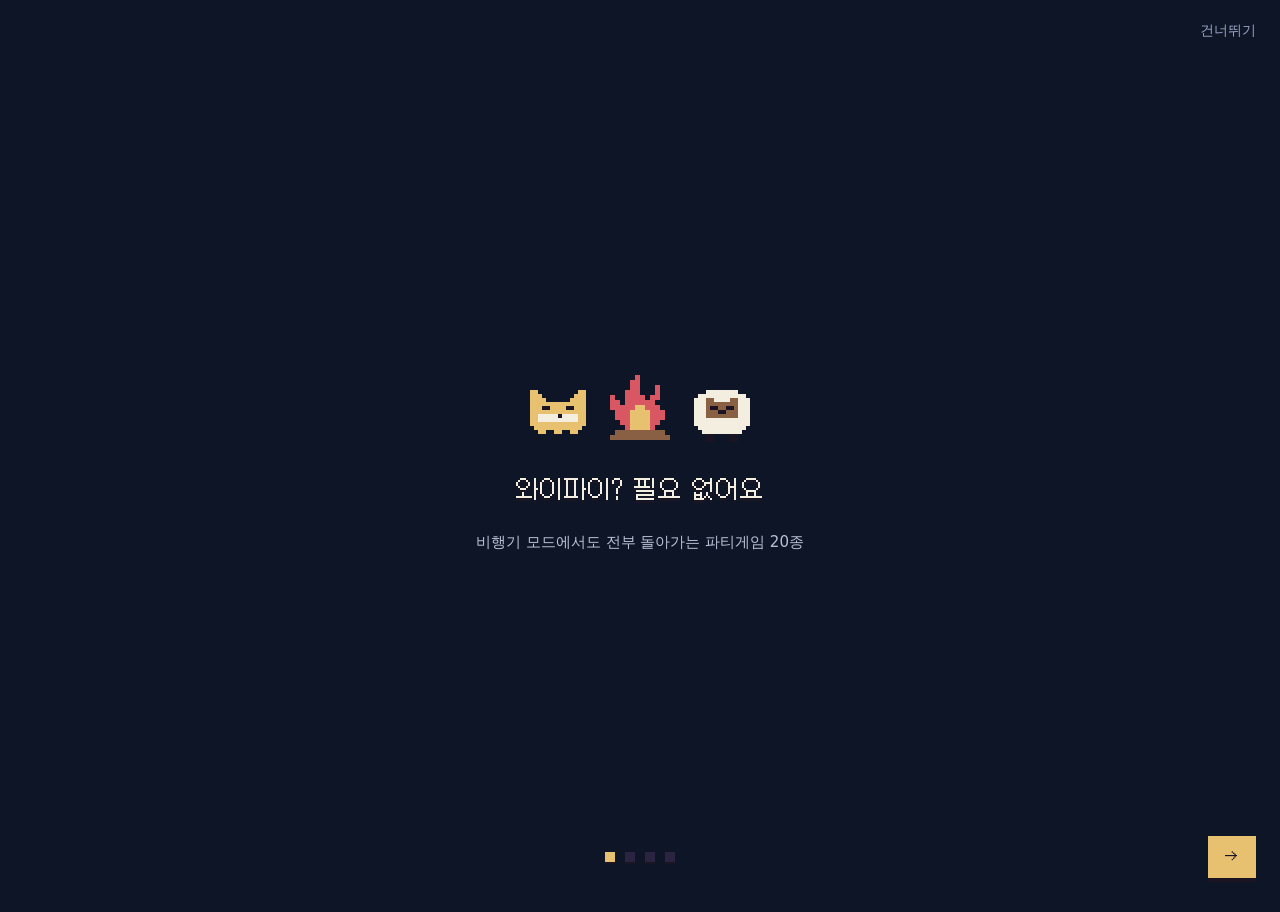
==== commit b316fc5f: "멀티폰: 카메라 줌 + 코드 복사·붙여넣기 폴백 + 방이름 (v3.0.14) - 카메라 줌 슬라이더(하드웨어 줌 지원 기기만) — 촘촘한 QR 당겨 잡기 - QR 스캔이 안 될 때" ====
--- a/index.html
+++ b/index.html
@@ -46,6 +46,11 @@
     font-family:"Apple SD Gothic Neo","Noto Sans KR","Malgun Gothic",system-ui,sans-serif;
     -webkit-user-select:none;user-select:none;
     overscroll-behavior:none;
+    /* 한글 기본 줄바꿈: 어절 단위(keep-all) + 넘칠 때만 강제 분절 + 고아 단어 방지(pretty).
+       상속되므로 앱 전체 문단에 적용됨. nowrap/숫자/라벨 요소는 각자 오버라이드. */
+    word-break:keep-all;
+    overflow-wrap:break-word;
+    text-wrap:pretty;
   }
   .app{max-width:430px;margin:0 auto;min-height:100dvh;display:flex;flex-direction:column;position:relative}
 
@@ -617,6 +622,11 @@
   .mp-emo button{flex:0 0 auto;background:var(--night2);border:2px solid var(--line);border-radius:10px;padding:6px;line-height:0;cursor:pointer}
   .mp-poke{position:fixed;inset:0;display:flex;flex-direction:column;gap:8px;align-items:center;justify-content:center;font-size:min(64px,12vw);font-weight:800;color:var(--milk);z-index:80;pointer-events:none;animation:mpPokePop .3s steps(3) both}
   .mp-poke span{font-size:18px}
+  .mp-zoom{position:absolute;left:12%;right:12%;bottom:8px;width:76%;accent-color:var(--fire)}
+  #mp-code{margin-bottom:10px}
+  .mp-code-sum{font-size:13px;color:var(--dim);cursor:pointer;padding:8px 0;text-align:center}
+  .mp-room-name{display:flex;align-items:center;gap:8px;justify-content:center;background:var(--card);border:1.5px solid var(--fire);border-radius:12px;padding:12px;margin-bottom:14px;font-weight:800;font-size:15px;color:var(--milk)}
+  .mp-room-name b{color:var(--fire);letter-spacing:.02em;font-size:18px}
   @keyframes mpPokePop{from{transform:scale(.4)}to{transform:scale(1)}}
 </style>
 </head>
@@ -695,8 +705,15 @@
 
   <!-- ============ kitchen-sink (QA 숨김 화면, 홈 로고 7연타) ============ -->
   <div class="screen" id="scr-kitchen">
-    <div class="topbar"><button class="back" data-go="home">← 홈</button><h2>🧪 kitchen-sink</h2></div>
-    <p class="hint">QA용 숨김 화면 — 홈 로고 7연타로 진입. 전 컴포넌트를 여기서 잡아 검사!</p>
+    <div class="topbar"><button class="back" data-go="home">← 홈</button><h2>🧪 메뉴얼 모드</h2></div>
+    <p class="hint">QA용 숨김 화면 — 홈 로고 7연타, 또는 설정 화면 맨 아래 버전 푸터 10탭으로 진입. 전 컴포넌트를 여기서 잡아 검사!</p>
+    <div class="field"><label>게임 직행 (일행 없이 바로 입장 · QA)</label><div id="ks-launch" style="display:flex;gap:6px;flex-wrap:wrap"></div></div>
+    <div class="field"><label>효과 프리뷰 — 상태창(정상 vs 글리치)</label>
+      <div style="display:flex;gap:10px;align-items:center;flex-wrap:wrap">
+        <div class="er-sp-stat">상태창 · 힘 9 · 충성 10</div>
+        <div class="er-sp-stat er-glitch">상태창  ▓▒░ ▒▓ ░▒▓</div>
+      </div>
+    </div>
     <div class="field"><label>팔레트 8색</label><div id="ks-pal" style="display:flex;gap:8px;flex-wrap:wrap"></div></div>
     <div class="field"><label>버튼</label>
       <div style="display:flex;gap:10px;flex-wrap:wrap">
@@ -764,8 +781,9 @@
       </div>
     </div>
     <button class="btn ghost mt" data-go="mp">폰 연결 테스트 (베타)</button>
+    <button class="btn ghost mt" id="set-update">최신 버전 받아오기</button>
     <button class="btn mt" id="set-install">앱으로 설치하기</button>
-    <button class="btn ghost mt" id="set-reset" style="color:var(--danger);text-align:left">데이터 초기화</button>
+    <button class="btn ghost mt" id="set-reset" style="color:var(--danger)">데이터 초기화</button>
     <div class="footer-note">초원의 밤 <span class="app-version"></span><br>픽셀 폰트: Galmuri — SIL Open Font License 1.1<br>QR: jsQR — Apache License 2.0 · qrcode-generator — MIT License<br>© 2026 steppe-night</div>
   </div>
 
@@ -788,10 +806,20 @@
       <span class="tag" id="mp-step-tag"></span>
       <div class="hint" id="mp-step-msg" style="margin:0"></div>
       <canvas id="mp-qr" style="display:none"></canvas>
-      <div class="mp-cam" id="mp-cam" style="display:none"><video id="mp-video" playsinline muted></video><div class="mp-cam-frame"></div></div>
-      <button class="btn ghost" id="mp-flow-cancel">그만두기</button>
+      <div class="mp-cam" id="mp-cam" style="display:none"><video id="mp-video" playsinline muted></video><div class="mp-cam-frame"></div><input id="mp-zoom" class="mp-zoom" type="range" min="1" max="1" step="0.1" value="1" style="display:none"></div>
+      <div id="mp-code" style="display:none">
+        <button class="btn ghost" id="mp-code-copy" style="display:none;margin-bottom:8px">내 연결코드 복사</button>
+        <textarea id="mp-code-out" class="mp-input" rows="2" readonly style="display:none;margin-bottom:8px"></textarea>
+        <details id="mp-code-paste" style="display:none">
+          <summary class="mp-code-sum">카메라가 안 잡히면 — 코드로 붙여넣기</summary>
+          <textarea id="mp-code-in" class="mp-input" rows="2" placeholder="상대 폰에서 복사한 연결코드를 붙여넣어요" style="margin:8px 0"></textarea>
+          <button class="btn" id="mp-code-go">코드로 연결하기</button>
+        </details>
+      </div>
+      <button class="btn ghost" id="mp-flow-cancel" data-back>그만두기</button>
     </div>
     <div id="mp-room" style="display:none">
+      <div id="mp-room-name" class="mp-room-name" style="display:none"></div>
       <div class="field"><label id="mp-room-label">연결된 폰</label><div id="mp-peers"></div></div>
       <div class="field" id="mp-roster-field" style="display:none"><label>이 방의 캐릭터</label><div id="mp-roster" class="mp-roster"></div></div>
       <button class="btn" id="mp-invite-more">게스트 초대</button>
